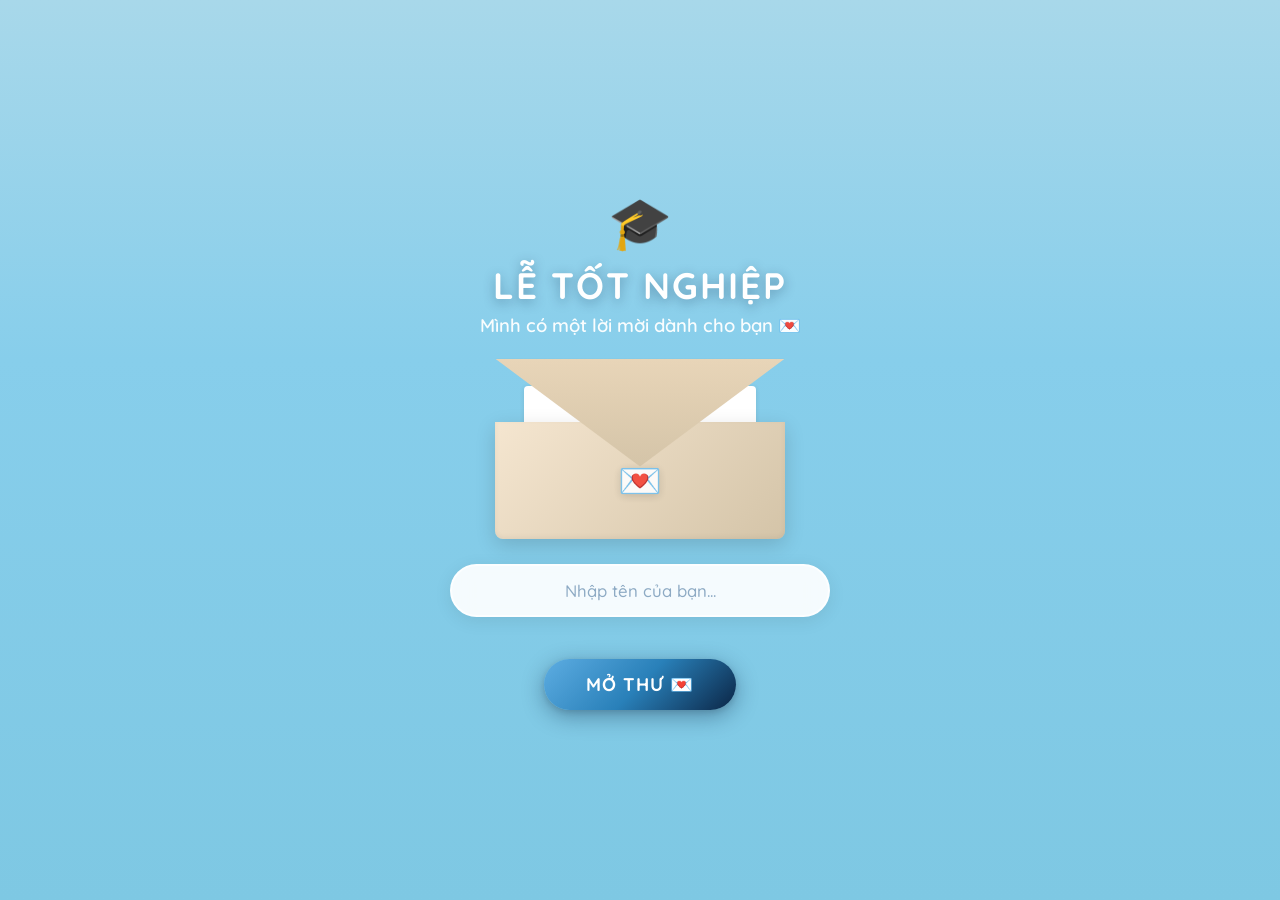
==== index.html @ ceda1b64 "message" ====
<!DOCTYPE html>
<html lang="vi">
<head>
  <meta charset="UTF-8">
  <meta name="viewport" content="width=device-width, initial-scale=1.0, maximum-scale=1.0, user-scalable=no">
  <title>Thiệp Mời Lễ Tốt Nghiệp - Việt Anh</title>
  <meta name="description" content="Bạn được mời đến dự buổi lễ tốt nghiệp. Mở thư để xem thiệp mời đặc biệt dành riêng cho bạn!">
  <meta name="theme-color" content="#87CEEB">
  <meta property="og:title" content="Thiệp Mời Lễ Tốt Nghiệp">
  <meta property="og:description" content="Bạn được mời đến dự buổi lễ tốt nghiệp. Mở thư để xem thiệp mời!">
  <meta property="og:type" content="website">

  <!-- Google Fonts - Vietnamese support -->
  <link rel="preconnect" href="https://fonts.googleapis.com">
  <link rel="preconnect" href="https://fonts.gstatic.com" crossorigin>
  <link href="https://fonts.googleapis.com/css2?family=Dancing+Script:wght@600;700&family=Playfair+Display:wght@700;900&family=Quicksand:wght@500;600;700;800&display=swap" rel="stylesheet">

  
  <style>
    /* ===========================================================
   GRADUATION INVITATION - STYLE SHEET
   Thiệp Mời Lễ Tốt Nghiệp
   =========================================================== */

/* ====================== CUSTOM PROPERTIES ====================== */
:root {
  /* Colors */
  --sky-light: #B5E3F5;
  --sky-main: #87CEEB;
  --sky-deep: #5DADE2;
  --navy: #0B2545;
  --navy-dark: #061830;
  --white: #FFFFFF;
  --cream: #FFFDF2;
  --green-light: #66BB6A;
  --green-main: #4CAF50;
  --green-dark: #2E7D32;
  --red: #C62828;
  --yellow: #FFC107;
  --gold: #FFD700;
  --envelope-body: #F5E6D0;
  --envelope-flap: #E8D5B8;
  --envelope-dark: #D4C4A8;

  /* Typography */
  --font-body: 'Quicksand', sans-serif;
  --font-handwriting: 'Dancing Script', cursive;
  --font-display: 'Playfair Display', serif;

  /* Spacing & Sizes */
  --poster-max-width: 450px;
  --poster-radius: 22px;

  /* Transitions */
  --ease-out-expo: cubic-bezier(0.16, 1, 0.3, 1);
  --ease-out-back: cubic-bezier(0.34, 1.56, 0.64, 1);
}

/* ====================== RESET & BASE ====================== */
*,
*::before,
*::after {
  margin: 0;
  padding: 0;
  box-sizing: border-box;
}

html {
  font-size: 16px;
  -webkit-text-size-adjust: 100%;
  scroll-behavior: smooth;
}

body {
  font-family: var(--font-body);
  font-weight: 600;
  background: linear-gradient(135deg, var(--sky-light) 0%, var(--sky-main) 50%, var(--sky-deep) 100%);
  min-height: 100vh;
  overflow-x: hidden;
  color: var(--navy);
  -webkit-font-smoothing: antialiased;
  -moz-osx-font-smoothing: grayscale;
}

/* Screen reader only */
.sr-only {
  position: absolute;
  width: 1px;
  height: 1px;
  padding: 0;
  margin: -1px;
  overflow: hidden;
  clip: rect(0, 0, 0, 0);
  white-space: nowrap;
  border: 0;
}

.hidden {
  display: none !important;
}

/* ====================== SCREEN STATES ====================== */
.screen {
  display: none;
  min-height: 100vh;
  min-height: 100dvh;
  width: 100%;
  position: relative;
}

.screen.active {
  display: flex;
  flex-direction: column;
  align-items: center;
  justify-content: center;
}

/* ====================== WELCOME SCREEN ====================== */
#welcome-screen {
  background: linear-gradient(180deg, #A8D8EA 0%, #87CEEB 40%, #7EC8E3 100%);
  overflow: hidden;
  padding: 20px;
}

/* Floating particles */
.welcome-particles {
  position: fixed;
  top: 0;
  left: 0;
  width: 100%;
  height: 100%;
  pointer-events: none;
  z-index: 0;
  overflow: hidden;
}

.particle {
  position: absolute;
  top: -10%;
  left: var(--x, 50%);
  font-size: var(--size, 1.2rem);
  animation: floatDown 8s var(--delay, 0s) linear infinite;
  opacity: 0.6;
}

@keyframes floatDown {
  0% {
    transform: translateY(-20vh) rotate(0deg);
    opacity: 0;
  }
  10% { opacity: 0.6; }
  90% { opacity: 0.6; }
  100% {
    transform: translateY(110vh) rotate(360deg);
    opacity: 0;
  }
}

/* Welcome container */
.welcome-container {
  position: relative;
  z-index: 1;
  text-align: center;
  max-width: 400px;
  width: 100%;
  padding: 30px 20px;
}

.welcome-badge {
  font-size: 3.2rem;
  margin-bottom: 8px;
  animation: bounceIn 0.8s var(--ease-out-back);
}

.welcome-title {
  font-family: var(--font-body);
  font-weight: 800;
  font-size: clamp(1.7rem, 5.5vw, 2.3rem);
  color: var(--white);
  text-shadow: 0 3px 12px rgba(11, 37, 69, 0.35);
  margin-bottom: 6px;
  letter-spacing: 2px;
}

.welcome-subtitle {
  font-size: clamp(0.95rem, 3.2vw, 1.15rem);
  color: rgba(255, 255, 255, 0.95);
  margin-bottom: 22px;
  font-weight: 600;
}

/* ====================== ENVELOPE ====================== */
.envelope-wrapper {
  perspective: 800px;
  margin-bottom: 25px;
}

.envelope {
  position: relative;
  width: clamp(210px, 62vw, 290px);
  height: clamp(135px, 38vw, 180px);
  margin: 0 auto;
  animation: floatEnvelope 3s ease-in-out infinite;
  transform-style: preserve-3d;
}

@keyframes floatEnvelope {
  0%, 100% { transform: translateY(0); }
  50% { transform: translateY(-10px); }
}

.envelope-body {
  position: absolute;
  bottom: 0;
  left: 0;
  width: 100%;
  height: 65%;
  background: linear-gradient(135deg, var(--envelope-body) 0%, var(--envelope-dark) 100%);
  border-radius: 0 0 8px 8px;
  z-index: 3;
  box-shadow:
    0 6px 20px rgba(0, 0, 0, 0.15),
    inset 0 -2px 5px rgba(0, 0, 0, 0.05);
  display: flex;
  align-items: center;
  justify-content: center;
}

.envelope-seal {
  font-size: 2.2rem;
  opacity: 0.9;
  filter: drop-shadow(0 2px 4px rgba(0,0,0,0.15));
}

.envelope-flap {
  position: absolute;
  top: 0;
  left: 0;
  width: 100%;
  height: 60%;
  background: linear-gradient(180deg, var(--envelope-flap) 0%, var(--envelope-dark) 100%);
  clip-path: polygon(0 0, 50% 100%, 100% 0);
  z-index: 4;
  transform-origin: top center;
  transition: transform 0.8s var(--ease-out-expo);
  filter: drop-shadow(0 2px 3px rgba(0, 0, 0, 0.1));
}

.envelope-letter {
  position: absolute;
  top: 15%;
  left: 10%;
  width: 80%;
  height: 55%;
  background: var(--white);
  border-radius: 4px;
  z-index: 2;
  box-shadow: 0 1px 5px rgba(0, 0, 0, 0.1);
  transition: transform 0.8s var(--ease-out-expo) 0.3s;
}

.envelope.shake {
  animation: envelopeShake 0.5s ease-in-out;
}

@keyframes envelopeShake {
  0%, 100% { transform: rotate(0deg); }
  15% { transform: rotate(-3deg); }
  30% { transform: rotate(3deg); }
  45% { transform: rotate(-2deg); }
  60% { transform: rotate(2deg); }
  75% { transform: rotate(-1deg); }
}

.envelope.opening .envelope-flap {
  transform: rotateX(180deg);
}

.envelope.opening .envelope-letter {
  transform: translateY(-80%);
}

/* ====================== INPUT GROUP ====================== */
.input-group {
  margin-bottom: 18px;
  width: 100%;
}

.name-input {
  width: 100%;
  padding: 14px 22px;
  font-family: var(--font-body);
  font-size: 1.05rem;
  font-weight: 600;
  color: var(--navy);
  background: rgba(255, 255, 255, 0.92);
  backdrop-filter: blur(10px);
  -webkit-backdrop-filter: blur(10px);
  border: 2px solid rgba(255, 255, 255, 0.7);
  border-radius: 50px;
  outline: none;
  text-align: center;
  transition: all 0.3s ease;
  box-shadow: 0 4px 18px rgba(0, 0, 0, 0.08);
}

.name-input::placeholder {
  color: #8DAAC4;
  font-weight: 500;
}

.name-input:focus {
  border-color: var(--sky-deep);
  box-shadow: 0 4px 22px rgba(93, 173, 226, 0.35);
  background: var(--white);
}

.name-input.error {
  border-color: #E57373;
  animation: inputShake 0.4s ease;
}

@keyframes inputShake {
  0%, 100% { transform: translateX(0); }
  20% { transform: translateX(-8px); }
  40% { transform: translateX(8px); }
  60% { transform: translateX(-5px); }
  80% { transform: translateX(5px); }
}

.validation-msg {
  font-size: 0.88rem;
  color: #E53935;
  margin-top: 8px;
  min-height: 1.2em;
  font-weight: 700;
  transition: opacity 0.3s ease;
  opacity: 0;
}

.validation-msg.show {
  opacity: 1;
}

/* ====================== OPEN BUTTON ====================== */
.open-btn {
  font-family: var(--font-body);
  font-size: clamp(1rem, 3.6vw, 1.15rem);
  font-weight: 800;
  color: var(--white);
  background: linear-gradient(135deg, var(--sky-deep) 0%, #2980B9 50%, var(--navy) 100%);
  border: none;
  border-radius: 50px;
  padding: 14px 42px;
  cursor: pointer;
  letter-spacing: 1px;
  box-shadow:
    0 6px 22px rgba(11, 37, 69, 0.4),
    0 2px 6px rgba(0, 0, 0, 0.12);
  transition: all 0.3s ease;
  position: relative;
  overflow: hidden;
}

.open-btn:hover {
  transform: translateY(-2px);
  box-shadow:
    0 8px 28px rgba(11, 37, 69, 0.45),
    0 4px 10px rgba(0, 0, 0, 0.15);
}

/* ====================== INVITATION SCREEN ====================== */
#invitation-screen {
  background: linear-gradient(180deg, #A8D8EA 0%, #87CEEB 50%, #7EC8E3 100%);
  padding: 15px 10px 30px;
}

#invitation-screen.active {
  animation: fadeInScreen 0.6s ease-out;
}

@keyframes fadeInScreen {
  from { opacity: 0; }
  to { opacity: 1; }
}

/* ====================== POSTER CONTAINER ====================== */
.poster-wrapper {
  width: 100%;
  display: flex;
  justify-content: center;
  margin-bottom: 15px;
  perspective: 1000px;
}

.poster {
  position: relative;
  width: min(94vw, var(--poster-max-width));
  /* Shorter aspect ratio so poster fits easily on mobile without long scrolling */
  aspect-ratio: 9 / 14.2;
  max-height: 82vh;
  background: linear-gradient(180deg,
    #A8D8EA 0%,
    #8ECAE6 20%,
    #87CEEB 40%,
    #7EC8E3 65%,
    #87CEEB 85%,
    #8ECAE6 100%
  );
  border-radius: var(--poster-radius);
  overflow: hidden;
  box-shadow:
    0 20px 50px rgba(6, 24, 48, 0.3),
    0 8px 20px rgba(0, 0, 0, 0.12);
  transform-origin: center center;
  transition: transform 0.3s ease, box-shadow 0.3s ease;
}

.poster:hover {
  transform: translateY(-4px) rotateX(1deg);
  box-shadow:
    0 25px 60px rgba(6, 24, 48, 0.35),
    0 12px 25px rgba(0, 0, 0, 0.15);
}

.poster.animate-in {
  animation: posterReveal 0.8s var(--ease-out-back);
}

@keyframes posterReveal {
  from {
    opacity: 0;
    transform: scale(0.88) translateY(25px);
  }
  to {
    opacity: 1;
    transform: scale(1) translateY(0);
  }
}

/* ====================== POSTER SHIMMER & SPARKLES ====================== */
.poster-shimmer {
  position: absolute;
  top: 0;
  left: -150%;
  width: 100%;
  height: 100%;
  background: linear-gradient(
    60deg,
    transparent 0%,
    rgba(255, 255, 255, 0.03) 30%,
    rgba(255, 255, 255, 0.22) 50%,
    rgba(255, 255, 255, 0.03) 70%,
    transparent 100%
  );
  z-index: 12;
  pointer-events: none;
  animation: shimmerSweep 6s ease-in-out infinite;
}

@keyframes shimmerSweep {
  0% { left: -150%; }
  30%, 100% { left: 150%; }
}

.poster-sparkles {
  position: absolute;
  top: 0;
  left: 0;
  width: 100%;
  height: 100%;
  z-index: 11;
  pointer-events: none;
}

.sparkle {
  position: absolute;
  font-size: 0.95rem;
  animation: sparkleTwinkle 3s ease-in-out infinite alternate;
  filter: drop-shadow(0 0 4px rgba(255, 255, 255, 0.8));
}

.sp-1 { top: 8%; left: 8%; animation-delay: 0s; }
.sp-2 { top: 12%; right: 10%; animation-delay: 0.8s; }
.sp-3 { top: 38%; left: 5%; animation-delay: 1.5s; }
.sp-4 { top: 52%; right: 6%; animation-delay: 0.4s; }
.sp-5 { bottom: 22%; left: 12%; animation-delay: 2s; }

@keyframes sparkleTwinkle {
  0% { transform: scale(0.6) rotate(0deg); opacity: 0.3; }
  50% { transform: scale(1.2) rotate(15deg); opacity: 1; }
  100% { transform: scale(0.7) rotate(-10deg); opacity: 0.4; }
}

/* ====================== POSTER BG TEXT ====================== */
.poster-bg-text {
  position: absolute;
  top: 0;
  left: 0;
  right: 0;
  bottom: 0;
  display: flex;
  flex-direction: column;
  justify-content: space-around;
  align-items: center;
  z-index: 1;
  pointer-events: none;
  overflow: hidden;
  padding: 4% 0;
}

.poster-bg-text span {
  font-family: var(--font-display);
  font-weight: 900;
  font-size: clamp(2.2rem, 9.5vw, 3.6rem);
  color: transparent;
  -webkit-text-stroke: 1.5px rgba(255, 255, 255, 0.25);
  letter-spacing: 3px;
  white-space: nowrap;
  user-select: none;
}

/* ====================== CLOUDS ====================== */
.cloud {
  position: absolute;
  z-index: 2;
  pointer-events: none;
  opacity: 0.94;
}

.cloud svg {
  width: 100%;
  height: auto;
  filter: drop-shadow(0 2px 4px rgba(0, 0, 0, 0.06));
}

.cloud-1 {
  top: 5%;
  left: -8%;
  width: 44%;
  animation: cloudDrift1 10s ease-in-out infinite alternate;
}

.cloud-2 {
  top: 13%;
  right: -10%;
  width: 40%;
  animation: cloudDrift2 12s ease-in-out infinite alternate;
}

@keyframes cloudDrift1 {
  from { transform: translateX(0) translateY(0); }
  to { transform: translateX(10px) translateY(-3px); }
}

@keyframes cloudDrift2 {
  from { transform: translateX(0) translateY(0); }
  to { transform: translateX(-12px) translateY(4px); }
}

/* ====================== WHITE POSTER CARD BACKING ====================== */
.poster-card-backing {
  position: absolute;
  top: 19.5%;
  left: 50%;
  transform: translateX(-50%);
  width: 68%;
  height: 58%;
  background: var(--white);
  border-radius: 18px;
  z-index: 4;
  box-shadow:
    0 10px 32px rgba(11, 37, 69, 0.16),
    0 3px 10px rgba(0, 0, 0, 0.08);
}

.frame-hole {
  position: absolute;
  top: -9px;
  left: 50%;
  transform: translateX(-50%);
  width: 24px;
  height: 24px;
  border-radius: 50%;
  background: var(--sky-main);
  border: 3px solid rgba(255, 255, 255, 0.9);
  z-index: 7;
  box-shadow: inset 0 1px 3px rgba(0, 0, 0, 0.15);
}

/* Title on top of white card */
.poster-title {
  position: absolute;
  top: 7%;
  left: 50%;
  transform: translateX(-50%);
  z-index: 8;
  text-align: center;
  pointer-events: none;
  width: 95%;
}

.title-happy,
.title-graduation {
  display: block;
  font-family: var(--font-body);
  font-weight: 800;
  color: var(--navy);
  letter-spacing: 2.5px;
  line-height: 1.08;
}

.title-happy {
  font-size: clamp(1.4rem, 6.5vw, 2.2rem);
}

.title-graduation {
  font-size: clamp(1.5rem, 6.8vw, 2.4rem);
}

/* ====================== PHOTO LAYER (CHO ẢNH XÓA PHÔNG PNG) ====================== */
.poster-photo-layer {
  position: absolute;
  top: 24%;
  left: 50%;
  transform: translateX(-50%);
  width: 76%;
  height: 52%;
  z-index: 6;
  pointer-events: none;
  display: flex;
  align-items: flex-end;
  justify-content: center;
}

.graduate-photo {
  max-width: 100%;
  max-height: 100%;
  width: auto;
  height: 100%;
  object-fit: contain;
  object-position: center bottom;
  display: block;
  background: transparent;
  filter: drop-shadow(0 6px 14px rgba(11, 37, 69, 0.22));
  transition: transform 0.3s ease;
}

/* ====================== GRADUATION CAP ====================== */
.grad-cap {
  position: absolute;
  top: 17%;
  left: 50%;
  transform: translateX(-40%);
  width: 18.5%;
  z-index: 9;
  pointer-events: none;
  animation: capFloat 4s ease-in-out infinite alternate;
}

.grad-cap svg {
  width: 100%;
  height: auto;
  filter: drop-shadow(0 3px 6px rgba(0, 0, 0, 0.28));
}

@keyframes capFloat {
  from { transform: translateX(-40%) translateY(0) rotate(0deg); }
  to { transform: translateX(-40%) translateY(-4px) rotate(-2deg); }
}

/* ====================== LIGHT BULB ====================== */
.light-bulb {
  position: absolute;
  top: 18.5%;
  right: 9%;
  width: 11%;
  z-index: 9;
  pointer-events: none;
  animation: bulbGlow 2.2s ease-in-out infinite alternate;
}

.light-bulb svg {
  width: 100%;
  height: auto;
}

@keyframes bulbGlow {
  from {
    transform: scale(0.96);
    filter: drop-shadow(0 0 6px rgba(255, 193, 7, 0.4));
  }
  to {
    transform: scale(1.06);
    filter: drop-shadow(0 0 18px rgba(255, 193, 7, 0.85));
  }
}

/* ====================== TREES ====================== */
.tree {
  position: absolute;
  z-index: 3;
  pointer-events: none;
}

.tree svg {
  width: 100%;
  height: auto;
}

.tree-left {
  bottom: 12%;
  left: -6%;
  width: 29%;
}

.tree-right {
  bottom: 10%;
  right: -5%;
  width: 27%;
}

/* ====================== GRASS ====================== */
.grass {
  position: absolute;
  bottom: 0;
  left: 0;
  width: 100%;
  height: 10%;
  z-index: 3;
  pointer-events: none;
}

.grass svg {
  width: 100%;
  height: 100%;
}

/* ====================== EVENT INFO ====================== */
.event-info {
  position: absolute;
  bottom: 7%;
  left: 5.5%;
  z-index: 10;
  text-align: left;
  max-width: 38%;
}

.event-time {
  font-family: var(--font-body);
  font-weight: 800;
  font-size: clamp(0.85rem, 3.2vw, 1.15rem);
  color: var(--white);
  text-shadow: 0 1px 4px rgba(0, 0, 0, 0.25);
  margin-bottom: 2px;
}

.event-date {
  font-family: var(--font-body);
  font-weight: 800;
  font-size: clamp(1.05rem, 4.2vw, 1.55rem);
  color: var(--white);
  text-shadow: 0 2px 6px rgba(0, 0, 0, 0.25);
  margin-bottom: 4px;
}

.event-location {
  font-family: var(--font-body);
  font-weight: 800;
  font-size: clamp(0.68rem, 2.6vw, 0.92rem);
  color: var(--white);
  text-shadow: 0 1px 3px rgba(0, 0, 0, 0.25);
  margin-bottom: 2px;
}

.event-address {
  font-family: var(--font-body);
  font-weight: 600;
  font-size: clamp(0.52rem, 1.9vw, 0.72rem);
  color: rgba(255, 255, 255, 0.92);
  text-shadow: 0 1px 2px rgba(0, 0, 0, 0.2);
  line-height: 1.3;
}

/* ====================== INVITATION NOTE (TÊN KHÁCH MỜI SIÊU TO & NỔI BẬT) ====================== */
.invitation-note {
  position: absolute;
  bottom: 4.5%;
  right: 2.5%;
  width: 58%; /* Mở rộng thẻ thiệp để có không gian cho chữ siêu to */
  padding: 8% 6% 6%;
  background: var(--cream);
  border-radius: 6px;
  transform: rotate(3deg);
  z-index: 10;
  box-shadow:
    4px 6px 24px rgba(6, 24, 48, 0.28),
    1px 2px 8px rgba(0, 0, 0, 0.12);
  transition: transform 0.3s ease;
}

.invitation-note:hover {
  transform: rotate(1deg) scale(1.02);
}

/* Lined paper effect */
.note-lines {
  position: absolute;
  top: 0;
  left: 0;
  right: 0;
  bottom: 0;
  background-image: repeating-linear-gradient(
    transparent,
    transparent 25px,
    rgba(140, 180, 215, 0.35) 25px,
    rgba(140, 180, 215, 0.35) 26.5px
  );
  background-position: 0 16px;
  pointer-events: none;
  border-radius: 6px;
}

/* Pin */
.note-pin {
  position: absolute;
  top: -10px;
  left: 50%;
  transform: translateX(-50%);
  width: 20px;
  height: 20px;
  border-radius: 50%;
  background: radial-gradient(circle at 35% 35%, #42A5F5, #0D47A1);
  box-shadow:
    0 3px 6px rgba(0, 0, 0, 0.35),
    inset 0 1px 2px rgba(255, 255, 255, 0.4);
  z-index: 11;
}

.note-pin::after {
  content: '';
  position: absolute;
  top: 30%;
  left: 30%;
  width: 5px;
  height: 5px;
  border-radius: 50%;
  background: rgba(255, 255, 255, 0.6);
}

/* Note content */
.note-content {
  position: relative;
  z-index: 1;
}

.note-label {
  font-family: var(--font-handwriting);
  font-size: clamp(1.05rem, 4vw, 1.45rem);
  font-weight: 700;
  color: #1A365D;
  margin-bottom: 2px;
  display: block;
}

.guest-name-wrapper {
  margin: 3px 0 6px 0;
  display: block;
  width: 100%;
}

.guest-name {
  font-family: var(--font-handwriting);
  font-weight: 700;
  /* KÍCH THƯỚC CHỮ SIÊU TO NỔI BẬT */
  font-size: clamp(1.8rem, 8vw, 3rem) !important;
  color: #061830 !important;
  line-height: 1.1;
  word-break: break-word;
  padding: 3px 8px;
  border-bottom: 3px dashed rgba(11, 37, 69, 0.55);
  background: linear-gradient(120deg, rgba(135,206,235,0.35) 0%, rgba(255,235,59,0.45) 100%);
  border-radius: 4px;
  display: inline-block;
  min-height: 1.2em;
  text-shadow: 0 1px 2px rgba(11, 37, 69, 0.15);
}

.note-text {
  font-family: var(--font-handwriting);
  font-size: clamp(0.78rem, 2.8vw, 1.05rem);
  font-weight: 600;
  color: #2D3748;
  line-height: 1.35;
}

.graduate-name-inline {
  font-weight: 700;
  color: var(--navy);
  text-decoration: underline dotted rgba(11, 37, 69, 0.5);
}

/* ====================== ACTION BUTTONS ====================== */
.action-buttons {
  display: flex;
  justify-content: center;
  gap: 12px;
  margin-top: 8px;
  flex-wrap: wrap;
  padding: 0 15px;
}

.action-btn {
  font-family: var(--font-body);
  font-size: 0.92rem;
  font-weight: 700;
  color: var(--navy);
  background: rgba(255, 255, 255, 0.9);
  backdrop-filter: blur(10px);
  -webkit-backdrop-filter: blur(10px);
  border: 2px solid rgba(255, 255, 255, 0.7);
  border-radius: 50px;
  padding: 10px 26px;
  cursor: pointer;
  transition: all 0.3s ease;
  box-shadow: 0 4px 14px rgba(0, 0, 0, 0.1);
}

.action-btn:hover {
  background: var(--white);
  transform: translateY(-2px);
  box-shadow: 0 6px 18px rgba(0, 0, 0, 0.15);
}

.action-btn:active {
  transform: translateY(0);
}

/* ====================== MUSIC BUTTON ====================== */
.music-btn {
  position: fixed;
  bottom: 20px;
  right: 20px;
  width: 44px;
  height: 44px;
  border-radius: 50%;
  background: rgba(255, 255, 255, 0.9);
  backdrop-filter: blur(10px);
  -webkit-backdrop-filter: blur(10px);
  border: 2px solid rgba(255, 255, 255, 0.7);
  cursor: pointer;
  display: flex;
  align-items: center;
  justify-content: center;
  font-size: 1.2rem;
  z-index: 100;
  box-shadow: 0 4px 14px rgba(0, 0, 0, 0.12);
  transition: all 0.3s ease;
}

.music-btn:hover {
  background: var(--white);
  transform: scale(1.1);
}

.music-btn.playing {
  animation: musicPulse 1.5s ease-in-out infinite;
}

@keyframes musicPulse {
  0%, 100% { box-shadow: 0 4px 12px rgba(0, 0, 0, 0.1); }
  50% { box-shadow: 0 4px 20px rgba(93, 173, 226, 0.5); }
}

/* ====================== CONFETTI CANVAS ====================== */
#confetti-canvas {
  position: fixed;
  top: 0;
  left: 0;
  width: 100%;
  height: 100%;
  pointer-events: none;
  z-index: 999;
}

/* ====================== SHARE TOAST ====================== */
.toast {
  position: fixed;
  bottom: 80px;
  left: 50%;
  transform: translateX(-50%) translateY(20px);
  background: rgba(11, 37, 69, 0.92);
  color: var(--white);
  padding: 12px 26px;
  border-radius: 50px;
  font-family: var(--font-body);
  font-size: 0.88rem;
  font-weight: 700;
  z-index: 200;
  opacity: 0;
  transition: all 0.3s ease;
  pointer-events: none;
  backdrop-filter: blur(10px);
}

.toast.show {
  opacity: 1;
  transform: translateX(-50%) translateY(0);
}

/* ====================== TRANSITION STATES ====================== */
.welcome-fade-out {
  animation: fadeOutWelcome 0.5s ease-in forwards;
}

@keyframes fadeOutWelcome {
  to {
    opacity: 0;
    transform: scale(0.95);
  }
}

/* ====================== ANIMATIONS ====================== */
@keyframes bounceIn {
  0% {
    opacity: 0;
    transform: scale(0.3);
  }
  50% {
    transform: scale(1.05);
  }
  70% {
    transform: scale(0.95);
  }
  100% {
    opacity: 1;
    transform: scale(1);
  }
}

/* ====================== RESPONSIVE ====================== */

/* Small devices */
@media (max-width: 340px) {
  .poster-bg-text span {
    font-size: 1.8rem;
    -webkit-text-stroke-width: 1px;
  }

  .envelope {
    width: 195px;
    height: 125px;
  }

  .invitation-note {
    width: 60%;
    padding: 8% 5% 5%;
  }

  .event-info {
    max-width: 36%;
  }
}

/* Tablet & Desktop */
@media (min-width: 768px) {
  .welcome-container {
    max-width: 440px;
    padding: 40px 30px;
  }

  .poster-bg-text span {
    font-size: 3.2rem;
    -webkit-text-stroke-width: 2px;
  }

  .poster {
    border-radius: 24px;
    max-height: 85vh;
  }

  #invitation-screen {
    padding: 25px 20px 45px;
  }
}

@media (min-width: 1024px) {
  .poster-bg-text span {
    font-size: 3.4rem;
  }

  .poster {
    box-shadow:
      0 25px 70px rgba(6, 24, 48, 0.3),
      0 10px 25px rgba(0, 0, 0, 0.12);
  }
}

  </style>
</head>
<body>

  <!-- ============================================================ -->
  <!-- STATE 1: WELCOME SCREEN - Nhập tên & phong bì               -->
  <!-- ============================================================ -->
  <section id="welcome-screen" class="screen active">
    <!-- Floating background decorations -->
    <div class="welcome-particles" aria-hidden="true">
      <span class="particle" style="--delay: 0s; --x: 10%; --size: 1.5rem;">🎓</span>
      <span class="particle" style="--delay: 1.2s; --x: 85%; --size: 1.2rem;">🎉</span>
      <span class="particle" style="--delay: 0.6s; --x: 25%; --size: 1rem;">⭐</span>
      <span class="particle" style="--delay: 2s; --x: 70%; --size: 1.4rem;">🌟</span>
      <span class="particle" style="--delay: 1.8s; --x: 50%; --size: 1.1rem;">📚</span>
      <span class="particle" style="--delay: 0.3s; --x: 92%; --size: 1.3rem;">💫</span>
      <span class="particle" style="--delay: 2.5s; --x: 15%; --size: 1rem;">✨</span>
      <span class="particle" style="--delay: 1s; --x: 60%; --size: 1.2rem;">🎊</span>
    </div>

    <div class="welcome-container">
      <!-- Badge -->
      <div class="welcome-badge" aria-hidden="true">🎓</div>

      <h1 class="welcome-title">LỄ TỐT NGHIỆP</h1>
      <p class="welcome-subtitle">Mình có một lời mời dành cho bạn 💌</p>

      <!-- Envelope -->
      <div class="envelope-wrapper" aria-hidden="true">
        <div class="envelope" id="envelope">
          <div class="envelope-flap"></div>
          <div class="envelope-letter"></div>
          <div class="envelope-body">
            <div class="envelope-seal">💌</div>
          </div>
        </div>
      </div>

      <!-- Name Input -->
      <div class="input-group">
        <label for="guest-name-input" class="sr-only">Tên của bạn</label>
        <input
          type="text"
          id="guest-name-input"
          class="name-input"
          placeholder="Nhập tên của bạn..."
          aria-label="Nhập tên của bạn"
          autocomplete="name"
          maxlength="50"
        >
        <p id="validation-msg" class="validation-msg" role="alert"></p>
      </div>

      <!-- CTA Button -->
      <button id="open-btn" class="open-btn" aria-label="Mở thư mời tốt nghiệp">
        MỞ THƯ 💌
      </button>
    </div>
  </section>

  <!-- ============================================================ -->
  <!-- STATE 3: INVITATION SCREEN - Poster thiệp mời               -->
  <!-- ============================================================ -->
  <section id="invitation-screen" class="screen">
    <div class="poster-wrapper">
      <div class="poster" id="poster">

        <!-- ===== LAYER 0: Shimmer & Sparkles (Hiệu ứng lung linh) ===== -->
        <div class="poster-shimmer" aria-hidden="true"></div>
        <div class="poster-sparkles" aria-hidden="true">
          <span class="sparkle sp-1">✨</span>
          <span class="sparkle sp-2">⭐</span>
          <span class="sparkle sp-3">💫</span>
          <span class="sparkle sp-4">✨</span>
          <span class="sparkle sp-5">🌟</span>
        </div>

        <!-- ===== LAYER 1: Background "GRADUATION" text ===== -->
        <div class="poster-bg-text" aria-hidden="true">
          <span>GRADUATION</span>
          <span>GRADUATION</span>
          <span>GRADUATION</span>
        </div>

        <!-- ===== LAYER 2: Clouds ===== -->
        <div class="cloud cloud-1" aria-hidden="true">
          <svg viewBox="0 0 200 100">
            <ellipse cx="55" cy="58" rx="42" ry="28" fill="white" opacity="0.95"/>
            <ellipse cx="100" cy="42" rx="48" ry="33" fill="white" opacity="0.97"/>
            <ellipse cx="145" cy="55" rx="42" ry="28" fill="white" opacity="0.95"/>
            <ellipse cx="100" cy="63" rx="58" ry="26" fill="white" opacity="0.98"/>
          </svg>
        </div>
        <div class="cloud cloud-2" aria-hidden="true">
          <svg viewBox="0 0 180 90">
            <ellipse cx="50" cy="50" rx="38" ry="25" fill="white" opacity="0.93"/>
            <ellipse cx="90" cy="38" rx="42" ry="30" fill="white" opacity="0.96"/>
            <ellipse cx="130" cy="48" rx="38" ry="25" fill="white" opacity="0.93"/>
            <ellipse cx="90" cy="56" rx="52" ry="23" fill="white" opacity="0.97"/>
          </svg>
        </div>

        <!-- ===== LAYER 3: White Poster Backing Card (Thẻ nền trắng phía sau) ===== -->
        <div class="poster-card-backing">
          <div class="frame-hole"></div>
          <!-- Title "HAPPY GRADUATION" on white card -->
          <div class="poster-title">
            <span class="title-happy">HAPPY</span>
            <span class="title-graduation">GRADUATION</span>
          </div>
        </div>

        <!-- ===== LAYER 4: Photo Layer (Ảnh nhân vật phông trong suốt - NỔI TRÊN THẺ) ===== -->
        <div class="poster-photo-layer">
          <img
            src="anh viet anh.png"
            alt="Ảnh tốt nghiệp của sinh viên"
            class="graduate-photo"
            id="graduate-photo"
            loading="eager"
            onerror="this.onerror=null; this.src='anh viet anh.png';"
          >
        </div>

        <!-- ===== LAYER 5: Graduation Cap ===== -->
        <div class="grad-cap" aria-hidden="true">
          <svg viewBox="0 0 140 90" fill="none">
            <!-- Board (top) -->
            <polygon points="70,5 135,32 70,58 5,32" fill="#1a1a2e"/>
            <!-- Base (bottom part) -->
            <path d="M35,40 Q35,65 70,65 Q105,65 105,40 L70,55 Z" fill="#16213e"/>
            <!-- Tassel string -->
            <line x1="70" y1="32" x2="110" y2="18" stroke="#B71C1C" stroke-width="3" stroke-linecap="round"/>
            <!-- Tassel knot -->
            <circle cx="110" cy="16" r="5" fill="#C62828"/>
            <!-- Tassel hanging -->
            <rect x="107" y="21" width="6" height="22" rx="3" fill="#C62828"/>
          </svg>
        </div>

        <!-- ===== LAYER 6: Light Bulb ===== -->
        <div class="light-bulb" aria-hidden="true">
          <svg viewBox="0 0 60 75" fill="none">
            <!-- Rays -->
            <line x1="30" y1="2" x2="30" y2="11" stroke="#FFC107" stroke-width="2.5" stroke-linecap="round"/>
            <line x1="8" y1="28" x2="15" y2="28" stroke="#FFC107" stroke-width="2.5" stroke-linecap="round"/>
            <line x1="52" y1="28" x2="45" y2="28" stroke="#FFC107" stroke-width="2.5" stroke-linecap="round"/>
            <line x1="13" y1="12" x2="18" y2="17" stroke="#FFC107" stroke-width="2.5" stroke-linecap="round"/>
            <line x1="47" y1="12" x2="42" y2="17" stroke="#FFC107" stroke-width="2.5" stroke-linecap="round"/>
            <!-- Bulb body -->
            <circle cx="30" cy="32" r="15" fill="#FFEB3B"/>
            <circle cx="30" cy="32" r="15" fill="url(#bulbGlow)" opacity="0.6"/>
            <!-- Bulb base -->
            <rect x="23" y="47" width="14" height="7" fill="#BDBDBD" rx="2"/>
            <rect x="25" y="54" width="10" height="4" fill="#9E9E9E" rx="1"/>
            <!-- Glow gradient -->
            <defs>
              <radialGradient id="bulbGlow">
                <stop offset="0%" stop-color="#FFF9C4"/>
                <stop offset="100%" stop-color="#FFEB3B" stop-opacity="0"/>
              </radialGradient>
            </defs>
          </svg>
        </div>

        <!-- ===== LAYER 7: Trees / Greenery ===== -->
        <div class="tree tree-left" aria-hidden="true">
          <svg viewBox="0 0 130 170" fill="none">
            <rect x="52" y="105" width="18" height="50" fill="#5D4037" rx="4"/>
            <circle cx="62" cy="70" r="48" fill="#43A047"/>
            <circle cx="35" cy="58" r="30" fill="#2E7D32"/>
            <circle cx="88" cy="62" r="33" fill="#388E3C"/>
            <circle cx="60" cy="42" r="26" fill="#66BB6A"/>
            <circle cx="42" cy="80" r="22" fill="#4CAF50"/>
          </svg>
        </div>
        <div class="tree tree-right" aria-hidden="true">
          <svg viewBox="0 0 130 170" fill="none">
            <rect x="55" y="110" width="16" height="45" fill="#5D4037" rx="4"/>
            <circle cx="63" cy="72" r="45" fill="#4CAF50"/>
            <circle cx="40" cy="62" r="28" fill="#388E3C"/>
            <circle cx="86" cy="65" r="30" fill="#43A047"/>
            <circle cx="62" cy="45" r="24" fill="#66BB6A"/>
            <circle cx="80" cy="80" r="20" fill="#2E7D32"/>
          </svg>
        </div>

        <!-- Grass strip at bottom -->
        <div class="grass" aria-hidden="true">
          <svg viewBox="0 0 500 70" preserveAspectRatio="none">
            <ellipse cx="250" cy="45" rx="300" ry="40" fill="#43A047"/>
            <ellipse cx="120" cy="50" rx="150" ry="35" fill="#388E3C"/>
            <ellipse cx="380" cy="50" rx="150" ry="35" fill="#2E7D32"/>
            <ellipse cx="250" cy="55" rx="260" ry="30" fill="#4CAF50"/>
          </svg>
        </div>

        <!-- ===== LAYER 8: Event Info (bottom left) ===== -->
        <div class="event-info">
          <p class="event-time" id="event-time"></p>
          <p class="event-date" id="event-date"></p>
          <p class="event-location" id="event-location"></p>
          <p class="event-address" id="event-address"></p>
        </div>

        <!-- ===== LAYER 9: Invitation Note (bottom right) ===== -->
        <div class="invitation-note">
          <div class="note-pin" aria-hidden="true"></div>
          <div class="note-lines" aria-hidden="true"></div>
          <div class="note-content">
            <p class="note-label">Thân mời:</p>
            <div class="guest-name-wrapper">
              <p class="guest-name" id="guest-name-display"></p>
            </div>
            <p class="note-text">
              đến dự buổi lễ tốt
              <br>nghiệp của <span id="graduate-name-text" class="graduate-name-inline"></span>.
            </p>
          </div>
        </div>

      </div><!-- /.poster -->
    </div><!-- /.poster-wrapper -->

    <!-- Action Buttons (below poster) -->
    <div class="action-buttons" id="action-buttons">
      <button id="share-btn" class="action-btn" aria-label="Chia sẻ thiệp mời">
        💌 Chia sẻ thiệp
      </button>
    </div>
  </section>

  <!-- ============================================================ -->
  <!-- AUDIO                                                        -->
  <!-- ============================================================ -->
  <audio id="bg-music" loop preload="none">
    <source src="assets/music/graduation.mp3" type="audio/mpeg">
  </audio>

  <!-- Music Toggle Button -->
  <button id="music-toggle" class="music-btn hidden" aria-label="Bật/tắt nhạc nền">
    <span class="music-icon">🔇</span>
  </button>

  <!-- ============================================================ -->
  <!-- CONFETTI CANVAS                                              -->
  <!-- ============================================================ -->
  <canvas id="confetti-canvas" aria-hidden="true"></canvas>

  <script>
    /* ===========================================================
   GRADUATION INVITATION - MAIN SCRIPT
   Thiệp Mời Lễ Tốt Nghiệp
   =========================================================== */

// ====================== CONFIGURATION ======================
// Chỉnh sửa thông tin thiệp mời tại đây
const INVITATION_CONFIG = {
  // Tên người tốt nghiệp
  graduateName: "Việt Anh",

  // Thời gian
  time: "13H - 16H",

  // Ngày
  date: "07.08.2026",

  // Địa điểm
  location: "ĐH Công Nghệ Đông Á",

  // Địa chỉ
  address: "(Đường Phan Tây Nhạc, phường Xuân Phương, TP. Hà Nội)",

  // Tiêu đề trang
  pageTitle: "Thiệp Mời Lễ Tốt Nghiệp",

  // Nội dung chia sẻ
  shareText: "Bạn được mời đến dự lễ tốt nghiệp! Mở thư để xem thiệp mời nhé 💌",
};

// ====================== STATE MANAGEMENT ======================
const APP_STATE = {
  WELCOME: "welcome",
  OPENING: "opening",
  INVITATION: "invitation",
};

let currentState = APP_STATE.WELCOME;
let guestName = "";
let isMusicPlaying = false;

// ====================== DOM ELEMENTS ======================
const DOM = {
  // Screens
  welcomeScreen: document.getElementById("welcome-screen"),
  invitationScreen: document.getElementById("invitation-screen"),

  // Welcome
  nameInput: document.getElementById("guest-name-input"),
  validationMsg: document.getElementById("validation-msg"),
  openBtn: document.getElementById("open-btn"),
  envelope: document.getElementById("envelope"),

  // Poster
  poster: document.getElementById("poster"),
  guestNameDisplay: document.getElementById("guest-name-display"),
  graduateNameText: document.getElementById("graduate-name-text"),
  eventTime: document.getElementById("event-time"),
  eventDate: document.getElementById("event-date"),
  eventLocation: document.getElementById("event-location"),
  eventAddress: document.getElementById("event-address"),
  graduatePhoto: document.getElementById("graduate-photo"),
  actionButtons: document.getElementById("action-buttons"),

  // Buttons
  shareBtn: document.getElementById("share-btn"),
  musicToggle: document.getElementById("music-toggle"),
  musicIcon: document.querySelector(".music-icon"),

  // Audio & Canvas
  bgMusic: document.getElementById("bg-music"),
  confettiCanvas: document.getElementById("confetti-canvas"),
};

// ====================== INITIALIZATION ======================
document.addEventListener("DOMContentLoaded", init);

function init() {
  // Populate event info from config
  populateEventInfo();

  // Check URL parameter for name
  const urlName = getNameFromURL();

  // Check sessionStorage
  const savedName = sessionStorage.getItem("guestName");

  // Priority: URL > sessionStorage > manual input
  if (urlName) {
    guestName = urlName;
    DOM.nameInput.value = guestName;
  } else if (savedName) {
    guestName = savedName;
    DOM.nameInput.value = guestName;
  }

  // Bind events
  bindEvents();

  // Setup interactive 3D tilt on poster
  setupPosterTilt();

  // Set page title
  document.title = `${INVITATION_CONFIG.pageTitle} - ${INVITATION_CONFIG.graduateName}`;
}

// ====================== POPULATE EVENT INFO ======================
function populateEventInfo() {
  DOM.eventTime.textContent = INVITATION_CONFIG.time;
  DOM.eventDate.textContent = INVITATION_CONFIG.date;
  DOM.eventLocation.textContent = INVITATION_CONFIG.location;
  DOM.eventAddress.textContent = INVITATION_CONFIG.address;
  DOM.graduateNameText.textContent = INVITATION_CONFIG.graduateName;
}

// ====================== URL PARAMETER ======================
function getNameFromURL() {
  const params = new URLSearchParams(window.location.search);
  const name = params.get("name");
  if (name) {
    return sanitizeName(decodeURIComponent(name));
  }
  return null;
}

// ====================== SANITIZE NAME ======================
function sanitizeName(name) {
  let cleaned = name.trim();
  const div = document.createElement("div");
  div.textContent = cleaned;
  cleaned = div.textContent;
  if (cleaned.length > 50) {
    cleaned = cleaned.substring(0, 50);
  }
  return cleaned;
}

// ====================== EVENT BINDINGS ======================
function bindEvents() {
  // Open button click
  DOM.openBtn.addEventListener("click", handleOpenLetter);

  // Enter key on input
  DOM.nameInput.addEventListener("keydown", (e) => {
    if (e.key === "Enter") {
      handleOpenLetter();
    }
  });

  // Clear validation on input
  DOM.nameInput.addEventListener("input", () => {
    hideValidation();
    DOM.nameInput.classList.remove("error");
  });

  // Share button
  DOM.shareBtn.addEventListener("click", handleShare);

  // Music toggle
  DOM.musicToggle.addEventListener("click", toggleMusic);
}

// ====================== POSTER 3D TILT EFFECT ======================
function setupPosterTilt() {
  const wrapper = document.querySelector(".poster-wrapper");
  if (!wrapper || !DOM.poster) return;

  let bounds;

  function rotateToMouse(e) {
    if (currentState !== APP_STATE.INVITATION) return;
    if (!bounds) bounds = wrapper.getBoundingClientRect();

    const mouseX = e.clientX || (e.touches && e.touches[0].clientX);
    const mouseY = e.clientY || (e.touches && e.touches[0].clientY);

    if (!mouseX || !mouseY) return;

    const leftX = mouseX - bounds.left;
    const topY = mouseY - bounds.top;

    const center = {
      x: leftX - bounds.width / 2,
      y: topY - bounds.height / 2,
    };

    DOM.poster.style.transform = `
      scale3d(1.02, 1.02, 1.02)
      rotateX(${center.y / -25}deg)
      rotateY(${center.x / 25}deg)
    `;
  }

  wrapper.addEventListener("mouseenter", () => {
    bounds = wrapper.getBoundingClientRect();
  });

  wrapper.addEventListener("mousemove", rotateToMouse);

  wrapper.addEventListener("mouseleave", () => {
    DOM.poster.style.transform = "";
  });
}

// ====================== VALIDATION ======================
function validateName() {
  const name = sanitizeName(DOM.nameInput.value);
  if (!name || name.length === 0) {
    showValidation("Bạn chưa cho mình biết tên nè 💌");
    DOM.nameInput.classList.add("error");
    DOM.nameInput.focus();
    return false;
  }
  return true;
}

function showValidation(message) {
  DOM.validationMsg.textContent = message;
  DOM.validationMsg.classList.add("show");
}

function hideValidation() {
  DOM.validationMsg.classList.remove("show");
}

// ====================== OPEN LETTER FLOW ======================
function handleOpenLetter() {
  if (currentState !== APP_STATE.WELCOME) return;

  if (!validateName()) return;

  guestName = sanitizeName(DOM.nameInput.value);
  sessionStorage.setItem("guestName", guestName);

  currentState = APP_STATE.OPENING;
  DOM.nameInput.blur();

  setTimeout(() => {
    startOpeningAnimation();
  }, 180);
}

// ====================== OPENING ANIMATION SEQUENCE ======================
function startOpeningAnimation() {
  const timeline = {
    0: () => {
      DOM.openBtn.style.transition = "opacity 0.3s ease, transform 0.3s ease";
      DOM.openBtn.style.opacity = "0";
      DOM.openBtn.style.transform = "translateY(10px)";
      DOM.nameInput.parentElement.style.transition = "opacity 0.3s ease";
      DOM.nameInput.parentElement.style.opacity = "0";
      const subtitle = document.querySelector(".welcome-subtitle");
      if (subtitle) {
        subtitle.style.transition = "opacity 0.3s ease";
        subtitle.style.opacity = "0";
      }
    },

    350: () => {
      DOM.envelope.classList.add("shake");
    },

    850: () => {
      DOM.envelope.classList.remove("shake");
      DOM.envelope.classList.add("opening");
    },

    1550: () => {
      DOM.welcomeScreen.classList.add("welcome-fade-out");
    },

    2050: () => {
      setGuestName(guestName);
      DOM.welcomeScreen.classList.remove("active");
      DOM.invitationScreen.classList.add("active");
      DOM.poster.classList.add("animate-in");
      currentState = APP_STATE.INVITATION;
      window.scrollTo({ top: 0, behavior: "instant" });
    },

    2400: () => {
      startConfetti();
      tryPlayMusic();
      DOM.musicToggle.classList.remove("hidden");
    },
  };

  Object.entries(timeline).forEach(([delay, action]) => {
    setTimeout(action, parseInt(delay));
  });
}

// ====================== SET GUEST NAME ======================
function setGuestName(name) {
  DOM.guestNameDisplay.textContent = name;
  fitText(DOM.guestNameDisplay);
}

// ====================== FIT TEXT (SMART RESIZE WITH LARGE BASE) ======================
function fitText(element) {
  const note = element.closest(".invitation-note");
  if (!note) return;

  const noteContent = note.querySelector(".note-content");
  const maxWidth = (noteContent ? noteContent.clientWidth : note.clientWidth) * 0.95;

  // Reset to default CSS size first
  element.style.fontSize = "";

  requestAnimationFrame(() => {
    let currentFontSize = parseFloat(window.getComputedStyle(element).fontSize);
    
    // Only reduce size if text exceeds container width, keeping text as large as possible
    while (element.scrollWidth > maxWidth && currentFontSize > 14) {
      currentFontSize -= 1;
      element.style.fontSize = currentFontSize + "px";
    }
  });
}

// ====================== CONFETTI ENGINE ======================
class ConfettiEngine {
  constructor(canvas) {
    this.canvas = canvas;
    this.ctx = canvas.getContext("2d");
    this.particles = [];
    this.isRunning = false;
    this.animationId = null;

    this.resize();
    window.addEventListener("resize", () => this.resize());
  }

  resize() {
    this.canvas.width = window.innerWidth;
    this.canvas.height = window.innerHeight;
  }

  createParticles(count = 140) {
    const colors = [
      "#FF5252", "#FF4081", "#E040FB", "#7C4DFF",
      "#536DFE", "#448AFF", "#40C4FF", "#1DE9B6",
      "#64DD17", "#FFD700", "#FFAB00", "#FF6D00"
    ];

    for (let i = 0; i < count; i++) {
      this.particles.push({
        x: Math.random() * this.canvas.width,
        y: Math.random() * -this.canvas.height,
        w: Math.random() * 11 + 4,
        h: Math.random() * 7 + 3,
        color: colors[Math.floor(Math.random() * colors.length)],
        speed: Math.random() * 3.5 + 1.8,
        angle: Math.random() * Math.PI * 2,
        spin: (Math.random() - 0.5) * 0.18,
        drift: (Math.random() - 0.5) * 1.8,
        opacity: 1,
        wobble: Math.random() * 10,
        wobbleSpeed: Math.random() * 0.06 + 0.02,
      });
    }
  }

  start(duration = 4500) {
    this.particles = [];
    this.createParticles();
    this.isRunning = true;
    this.animate();

    setTimeout(() => {
      this.isRunning = false;
    }, duration);
  }

  animate() {
    const allDone = !this.isRunning &&
      this.particles.every((p) => p.y > this.canvas.height || p.opacity <= 0);

    if (allDone) {
      this.ctx.clearRect(0, 0, this.canvas.width, this.canvas.height);
      this.particles = [];
      return;
    }

    this.ctx.clearRect(0, 0, this.canvas.width, this.canvas.height);

    this.particles.forEach((p) => {
      p.y += p.speed;
      p.wobble += p.wobbleSpeed;
      p.x += Math.sin(p.wobble) * p.drift;
      p.angle += p.spin;

      if (!this.isRunning) {
        p.opacity -= 0.012;
      }

      if (p.opacity <= 0) return;

      this.ctx.save();
      this.ctx.translate(p.x, p.y);
      this.ctx.rotate(p.angle);
      this.ctx.globalAlpha = Math.max(0, p.opacity);
      this.ctx.fillStyle = p.color;
      this.ctx.fillRect(-p.w / 2, -p.h / 2, p.w, p.h);
      this.ctx.restore();
    });

    this.animationId = requestAnimationFrame(() => this.animate());
  }
}

let confetti = null;

function startConfetti() {
  try {
    if (!confetti) {
      confetti = new ConfettiEngine(DOM.confettiCanvas);
    }
    confetti.start(4500);
  } catch (e) {
    console.warn("Confetti error:", e);
  }
}

// ====================== MUSIC CONTROL ======================
function tryPlayMusic() {
  try {
    DOM.bgMusic.volume = 0.3;
    const playPromise = DOM.bgMusic.play();

    if (playPromise !== undefined) {
      playPromise
        .then(() => {
          isMusicPlaying = true;
          updateMusicButton();
        })
        .catch(() => {
          isMusicPlaying = false;
          updateMusicButton();
        });
    }
  } catch (e) {
    console.warn("Audio error:", e);
  }
}

function toggleMusic() {
  if (isMusicPlaying) {
    DOM.bgMusic.pause();
    isMusicPlaying = false;
  } else {
    DOM.bgMusic.volume = 0.3;
    DOM.bgMusic.play()
      .then(() => {
        isMusicPlaying = true;
        updateMusicButton();
      })
      .catch(() => {
        console.warn("Music play blocked.");
      });
  }
  updateMusicButton();
}

function updateMusicButton() {
  DOM.musicIcon.textContent = isMusicPlaying ? "🔊" : "🔇";
  DOM.musicToggle.classList.toggle("playing", isMusicPlaying);
}

// ====================== SHARE ======================
function handleShare() {
  const url = new URL(window.location.href);
  if (guestName) {
    url.searchParams.set("name", guestName);
  }
  const shareUrl = url.toString();

  const shareData = {
    title: `${INVITATION_CONFIG.pageTitle} - ${INVITATION_CONFIG.graduateName}`,
    text: INVITATION_CONFIG.shareText,
    url: shareUrl,
  };

  if (navigator.share) {
    navigator.share(shareData).catch((err) => {
      if (err.name !== "AbortError") {
        copyToClipboard(shareUrl);
      }
    });
  } else {
    copyToClipboard(shareUrl);
  }
}

function copyToClipboard(text) {
  if (navigator.clipboard && navigator.clipboard.writeText) {
    navigator.clipboard.writeText(text)
      .then(() => showToast("Đã sao chép link thiệp mời! 📋"))
      .catch(() => fallbackCopy(text));
  } else {
    fallbackCopy(text);
  }
}

function fallbackCopy(text) {
  const textarea = document.createElement("textarea");
  textarea.value = text;
  textarea.style.position = "fixed";
  textarea.style.opacity = "0";
  document.body.appendChild(textarea);
  textarea.select();
  try {
    document.execCommand("copy");
    showToast("Đã sao chép link thiệp mời! 📋");
  } catch (e) {
    showToast("Không thể sao chép link 😔");
  }
  document.body.removeChild(textarea);
}

// ====================== TOAST NOTIFICATION ======================
function showToast(message) {
  const existing = document.querySelector(".toast");
  if (existing) existing.remove();

  const toast = document.createElement("div");
  toast.className = "toast";
  toast.textContent = message;
  document.body.appendChild(toast);

  requestAnimationFrame(() => {
    toast.classList.add("show");
  });

  setTimeout(() => {
    toast.classList.remove("show");
    setTimeout(() => toast.remove(), 300);
  }, 2500);
}

// ====================== WINDOW RESIZE HANDLER ======================
window.addEventListener("resize", () => {
  if (currentState === APP_STATE.INVITATION && DOM.guestNameDisplay.textContent) {
    fitText(DOM.guestNameDisplay);
  }
});

  </script>
</body>
</html>
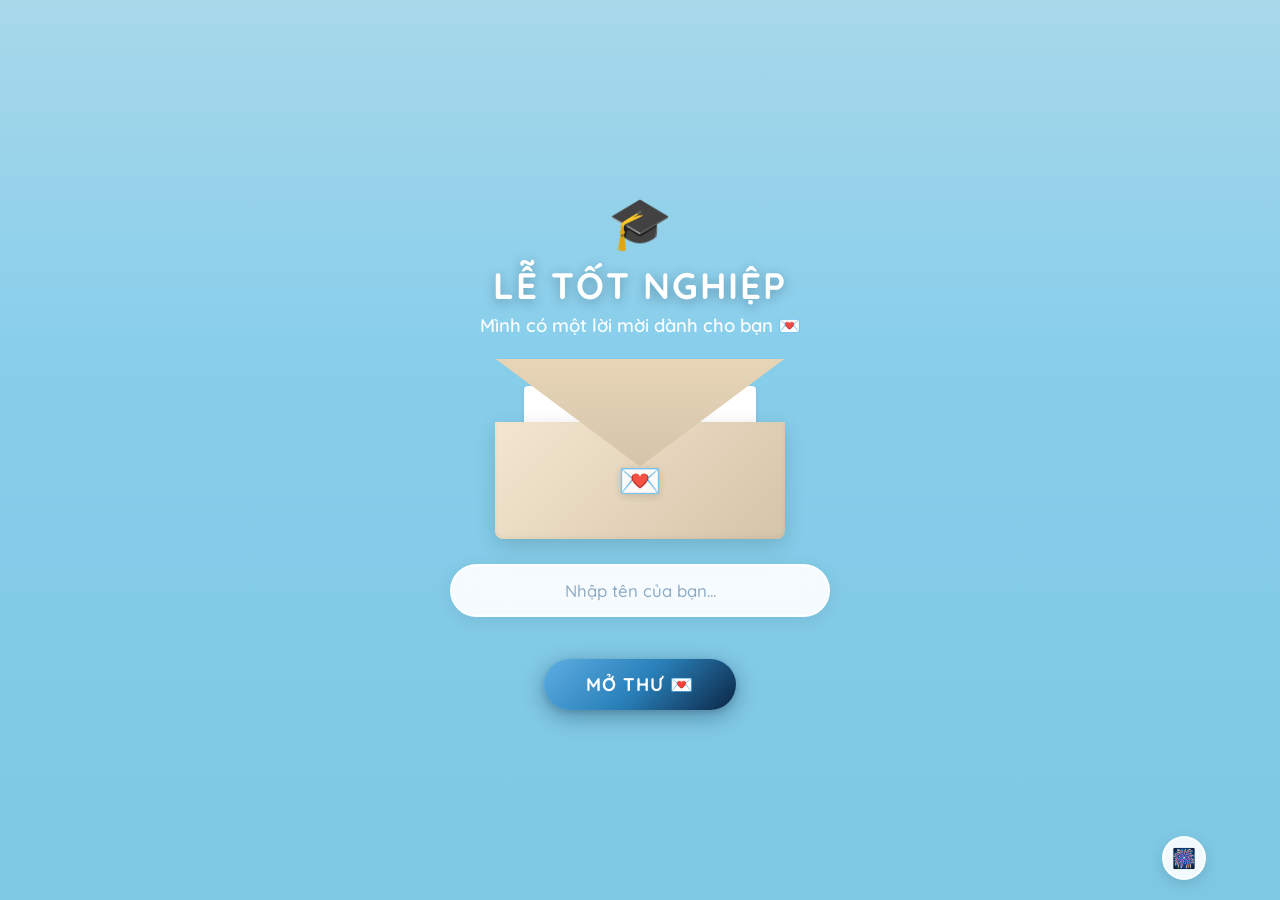
==== commit a5291b04: "message" ====
--- a/index.html
+++ b/index.html
@@ -782,13 +782,13 @@
   line-height: 1.3;
 }
 
-/* ====================== INVITATION NOTE (TÊN KHÁCH MỜI SIÊU TO & NỔI BẬT) ====================== */
+/* ====================== INVITATION NOTE ====================== */
 .invitation-note {
   position: absolute;
-  bottom: 4.5%;
-  right: 2.5%;
-  width: 58%; /* Mở rộng thẻ thiệp để có không gian cho chữ siêu to */
-  padding: 8% 6% 6%;
+  bottom: 5.5%;
+  right: 3.5%;
+  width: 45%;
+  padding: 9% 7% 7%;
   background: var(--cream);
   border-radius: 6px;
   transform: rotate(3deg);
@@ -872,9 +872,8 @@
 .guest-name {
   font-family: var(--font-handwriting);
   font-weight: 700;
-  /* KÍCH THƯỚC CHỮ SIÊU TO NỔI BẬT */
-  font-size: clamp(1.8rem, 8vw, 3rem) !important;
-  color: #061830 !important;
+  font-size: clamp(1.45rem, 6.2vw, 2.35rem);
+  color: var(--navy);
   line-height: 1.1;
   word-break: break-word;
   padding: 3px 8px;
@@ -936,11 +935,10 @@
   transform: translateY(0);
 }
 
-/* ====================== MUSIC BUTTON ====================== */
-.music-btn {
+/* ====================== FLOATING BUTTONS ====================== */
+.music-btn, .fireworks-btn {
   position: fixed;
   bottom: 20px;
-  right: 20px;
   width: 44px;
   height: 44px;
   border-radius: 50%;
@@ -958,7 +956,15 @@
   transition: all 0.3s ease;
 }
 
-.music-btn:hover {
+.music-btn {
+  right: 20px;
+}
+
+.fireworks-btn {
+  right: 74px;
+}
+
+.music-btn:hover, .fireworks-btn:hover {
   background: var(--white);
   transform: scale(1.1);
 }
@@ -1211,12 +1217,12 @@
         <!-- ===== LAYER 4: Photo Layer (Ảnh nhân vật phông trong suốt - NỔI TRÊN THẺ) ===== -->
         <div class="poster-photo-layer">
           <img
-            src="anh viet anh.png"
+            src="./anh viet anh.png"
             alt="Ảnh tốt nghiệp của sinh viên"
             class="graduate-photo"
             id="graduate-photo"
             loading="eager"
-            onerror="this.onerror=null; this.src='anh viet anh.png';"
+            onerror="this.onerror=null; this.src='./anh viet anh.png';"
           >
         </div>
 
@@ -1332,12 +1338,17 @@
   <!-- AUDIO                                                        -->
   <!-- ============================================================ -->
   <audio id="bg-music" loop preload="none">
-    <source src="assets/music/graduation.mp3" type="audio/mpeg">
+    <source src="./video toi da truong thanh.mp3" type="audio/mpeg">
   </audio>
 
   <!-- Music Toggle Button -->
   <button id="music-toggle" class="music-btn hidden" aria-label="Bật/tắt nhạc nền">
     <span class="music-icon">🔇</span>
+  </button>
+
+  <!-- Fireworks Button -->
+  <button id="fireworks-btn" class="fireworks-btn" aria-label="Bắn pháo hoa">
+    🎆
   </button>
 
   <!-- ============================================================ -->
@@ -1503,6 +1514,15 @@
 
   // Share button
   DOM.shareBtn.addEventListener("click", handleShare);
+
+  // Fireworks button
+  const fireworksBtn = document.getElementById("fireworks-btn");
+  if (fireworksBtn) {
+    fireworksBtn.addEventListener("click", () => {
+      if (!confetti) confetti = new ConfettiEngine(DOM.confettiCanvas);
+      confetti.fireworks(4000);
+    });
+  }
 
   // Music toggle
   DOM.musicToggle.addEventListener("click", toggleMusic);
@@ -1644,23 +1664,18 @@
   fitText(DOM.guestNameDisplay);
 }
 
-// ====================== FIT TEXT (SMART RESIZE WITH LARGE BASE) ======================
+// ====================== FIT TEXT (AUTO RESIZE IF NAME IS TOO LONG) ======================
 function fitText(element) {
   const note = element.closest(".invitation-note");
   if (!note) return;
 
-  const noteContent = note.querySelector(".note-content");
-  const maxWidth = (noteContent ? noteContent.clientWidth : note.clientWidth) * 0.95;
-
-  // Reset to default CSS size first
+  const maxWidth = note.clientWidth * 0.88;
   element.style.fontSize = "";
 
   requestAnimationFrame(() => {
     let currentFontSize = parseFloat(window.getComputedStyle(element).fontSize);
-    
-    // Only reduce size if text exceeds container width, keeping text as large as possible
-    while (element.scrollWidth > maxWidth && currentFontSize > 14) {
-      currentFontSize -= 1;
+    while (element.scrollWidth > maxWidth && currentFontSize > 11) {
+      currentFontSize -= 0.5;
       element.style.fontSize = currentFontSize + "px";
     }
   });
@@ -1709,6 +1724,66 @@
     }
   }
 
+  createFireworks(count = 100) {
+    const colors = [
+      "#FFD700", "#FF4081", "#448AFF", "#1DE9B6", "#FFAB00", "#E040FB"
+    ];
+    
+    // Left side launcher
+    for (let i = 0; i < count / 2; i++) {
+      this.particles.push({
+        x: 0,
+        y: this.canvas.height,
+        w: Math.random() * 11 + 4,
+        h: Math.random() * 7 + 3,
+        color: colors[Math.floor(Math.random() * colors.length)],
+        speed: -(Math.random() * 8 + 8), // Shoot up fast
+        drift: Math.random() * 5 + 2, // Shoot inwards to right
+        gravity: 0.25, // Add gravity to speed in animate()
+        angle: Math.random() * Math.PI * 2,
+        spin: (Math.random() - 0.5) * 0.2,
+        opacity: 1,
+        wobble: 0,
+        wobbleSpeed: 0
+      });
+    }
+    
+    // Right side launcher
+    for (let i = 0; i < count / 2; i++) {
+      this.particles.push({
+        x: this.canvas.width,
+        y: this.canvas.height,
+        w: Math.random() * 11 + 4,
+        h: Math.random() * 7 + 3,
+        color: colors[Math.floor(Math.random() * colors.length)],
+        speed: -(Math.random() * 8 + 8), // Shoot up fast
+        drift: -(Math.random() * 5 + 2), // Shoot inwards to left
+        gravity: 0.25,
+        angle: Math.random() * Math.PI * 2,
+        spin: (Math.random() - 0.5) * 0.2,
+        opacity: 1,
+        wobble: 0,
+        wobbleSpeed: 0
+      });
+    }
+  }
+
+  fireworks(duration = 4000) {
+    this.createFireworks();
+    if (!this.isRunning) {
+      this.isRunning = true;
+      this.animate();
+    }
+    
+    // Create secondary bursts
+    setTimeout(() => { this.createFireworks(60); }, 500);
+    setTimeout(() => { this.createFireworks(80); }, 1200);
+
+    setTimeout(() => {
+      this.isRunning = false;
+    }, duration);
+  }
+
   start(duration = 4500) {
     this.particles = [];
     this.createParticles();
@@ -1733,9 +1808,14 @@
     this.ctx.clearRect(0, 0, this.canvas.width, this.canvas.height);
 
     this.particles.forEach((p) => {
+      if (p.gravity) {
+        p.speed += p.gravity;
+        p.x += p.drift;
+      } else {
+        p.wobble += p.wobbleSpeed;
+        p.x += Math.sin(p.wobble) * p.drift;
+      }
       p.y += p.speed;
-      p.wobble += p.wobbleSpeed;
-      p.x += Math.sin(p.wobble) * p.drift;
       p.angle += p.spin;
 
       if (!this.isRunning) {
